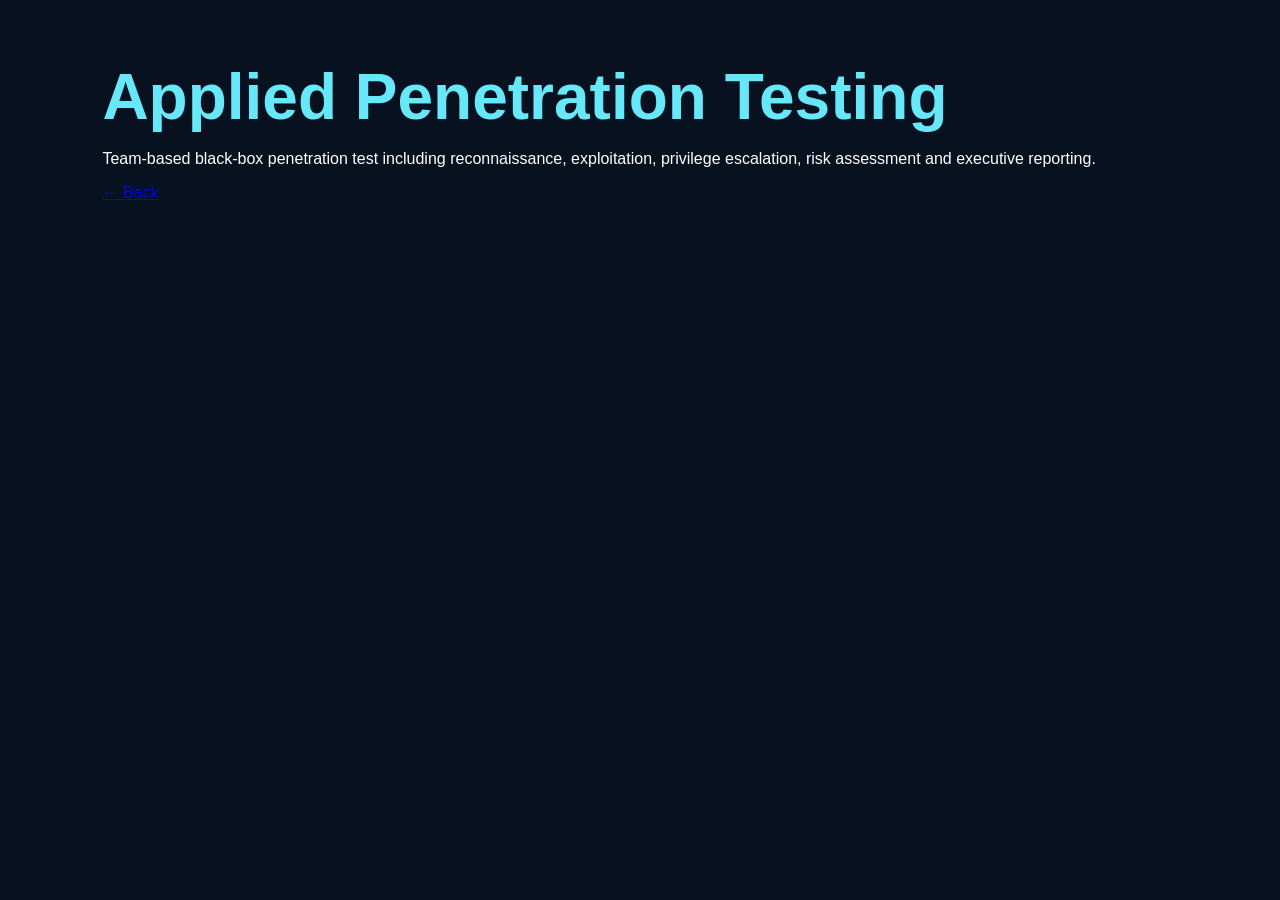
==== apt.html @ 7f1bbb72 "Add files via upload" ====
<html><head><link rel='stylesheet' href='../style.css'></head><body><section><h1>Applied Penetration Testing</h1><p>Team-based black-box penetration test including reconnaissance, exploitation, privilege escalation, risk assessment and executive reporting.</p><p><a href='../index.html'>← Back</a></p></section></body></html>
---- style.css ----
body{margin:0;font-family:Inter,Arial;background:#08111f;color:#fff}
nav{display:flex;justify-content:space-between;padding:20px 8%;background:#050b15;position:sticky;top:0}
nav a{color:#7dd3fc;text-decoration:none;margin-left:15px}
.hero{padding:120px 8%;text-align:center;background:linear-gradient(135deg,#08111f,#102542)}
h1{font-size:4rem;margin:0;color:#67e8f9}
h2{color:#7dd3fc}
.btn{display:inline-block;padding:12px 24px;background:#67e8f9;color:#000;text-decoration:none;border-radius:8px}
section{padding:60px 8%}
.grid{display:grid;grid-template-columns:repeat(auto-fit,minmax(250px,1fr));gap:20px}
.card{background:#111827;padding:24px;border-radius:12px;border:1px solid #1f2937}
.project{text-decoration:none;color:white}
footer{text-align:center;padding:30px;background:#050b15}
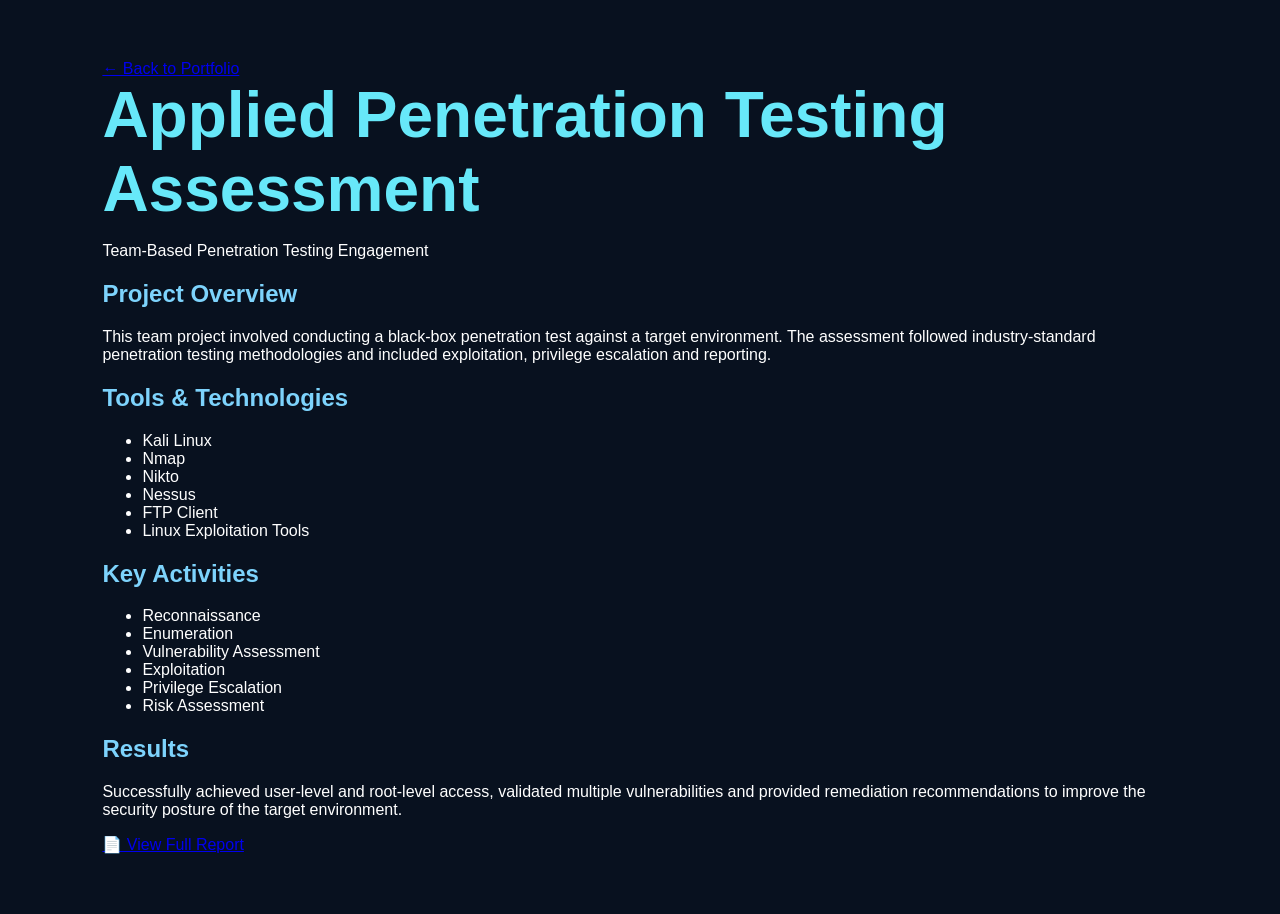
==== commit 5531ceff: "Update apt.html" ====
--- a/apt.html
+++ b/apt.html
@@ -1 +1,68 @@
-<html><head><link rel='stylesheet' href='../style.css'></head><body><section><h1>Applied Penetration Testing</h1><p>Team-based black-box penetration test including reconnaissance, exploitation, privilege escalation, risk assessment and executive reporting.</p><p><a href='../index.html'>← Back</a></p></section></body></html>+<!DOCTYPE html>
+<html lang="en">
+<head>
+    <meta charset="UTF-8">
+    <title>Applied Penetration Testing | Dawud Raziq</title>
+    <link rel="stylesheet" href="style.css">
+</head>
+<body>
+
+<section class="project-page">
+
+    <a href="index.html" class="back-btn">← Back to Portfolio</a>
+
+    <h1>Applied Penetration Testing Assessment</h1>
+
+    <p class="subtitle">
+        Team-Based Penetration Testing Engagement
+    </p>
+
+    <h2>Project Overview</h2>
+
+    <p>
+        This team project involved conducting a black-box penetration test against
+        a target environment. The assessment followed industry-standard penetration
+        testing methodologies and included exploitation, privilege escalation and
+        reporting.
+    </p>
+
+    <h2>Tools & Technologies</h2>
+
+    <ul>
+        <li>Kali Linux</li>
+        <li>Nmap</li>
+        <li>Nikto</li>
+        <li>Nessus</li>
+        <li>FTP Client</li>
+        <li>Linux Exploitation Tools</li>
+    </ul>
+
+    <h2>Key Activities</h2>
+
+    <ul>
+        <li>Reconnaissance</li>
+        <li>Enumeration</li>
+        <li>Vulnerability Assessment</li>
+        <li>Exploitation</li>
+        <li>Privilege Escalation</li>
+        <li>Risk Assessment</li>
+    </ul>
+
+    <h2>Results</h2>
+
+    <p>
+        Successfully achieved user-level and root-level access, validated multiple
+        vulnerabilities and provided remediation recommendations to improve the
+        security posture of the target environment.
+    </p>
+
+    <a href="group23_report_apt_coursework.pdf"
+       target="_blank"
+       class="project-btn">
+       📄 View Full Report
+    </a>
+
+</section>
+
+</body>
+</html>
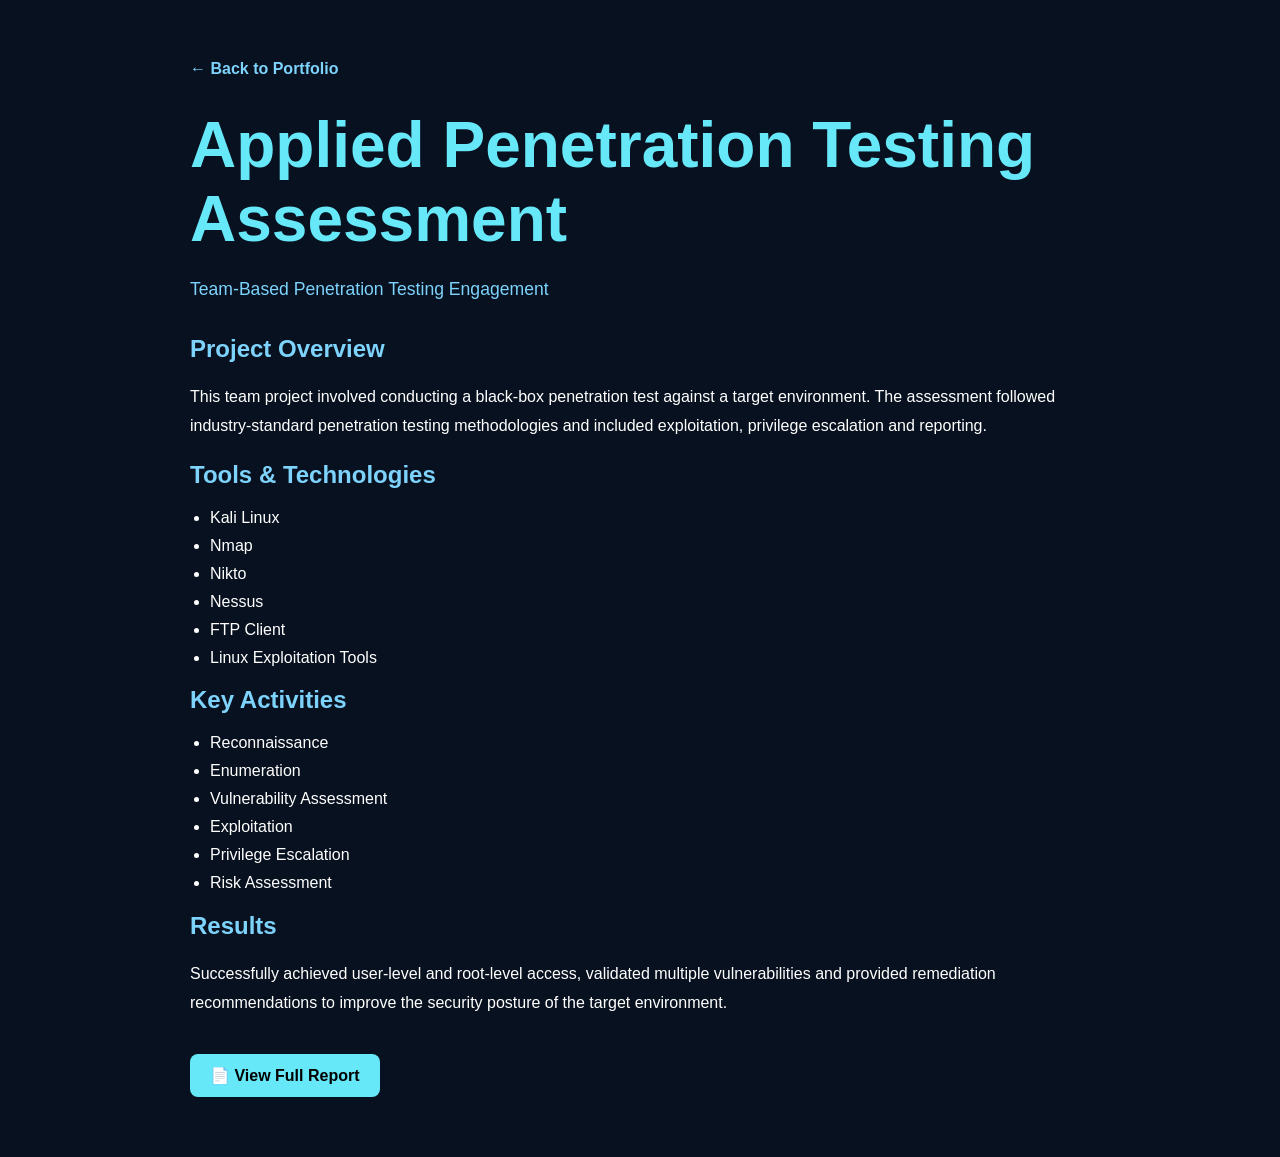
==== commit 28320138: "Update apt.html" ====
--- a/apt.html
+++ b/apt.html
@@ -56,7 +56,7 @@
         security posture of the target environment.
     </p>
 
-    <a href="group23_report_apt_coursework.pdf"
+    <a href="applied-pentest.pdf.pdf"
        target="_blank"
        class="project-btn">
        📄 View Full Report
--- a/style.css
+++ b/style.css
@@ -11,3 +11,68 @@
 .card{background:#111827;padding:24px;border-radius:12px;border:1px solid #1f2937}
 .project{text-decoration:none;color:white}
 footer{text-align:center;padding:30px;background:#050b15}
+
+/* Project Pages */
+
+.project-page{
+    max-width:900px;
+    margin:auto;
+    padding:60px 20px;
+}
+
+.subtitle{
+    color:#7dd3fc;
+    margin-bottom:30px;
+    font-size:1.1rem;
+}
+
+.back-btn{
+    display:inline-block;
+    margin-bottom:30px;
+    color:#7dd3fc;
+    text-decoration:none;
+    font-weight:bold;
+}
+
+.back-btn:hover{
+    color:#67e8f9;
+}
+
+.project-btn{
+    display:inline-block;
+    margin-top:20px;
+    background:#67e8f9;
+    color:#000;
+    padding:12px 20px;
+    border-radius:8px;
+    text-decoration:none;
+    font-weight:bold;
+}
+
+.project-btn:hover{
+    transform:translateY(-2px);
+    transition:0.3s;
+}
+
+.project-page ul{
+    padding-left:20px;
+}
+
+.project-page li{
+    margin-bottom:10px;
+}
+
+.project-page p{
+    line-height:1.8;
+}
+
+.project{
+    text-decoration:none;
+    color:white;
+    transition:0.3s;
+}
+
+.project:hover{
+    transform:translateY(-5px);
+    border-color:#67e8f9;
+}
